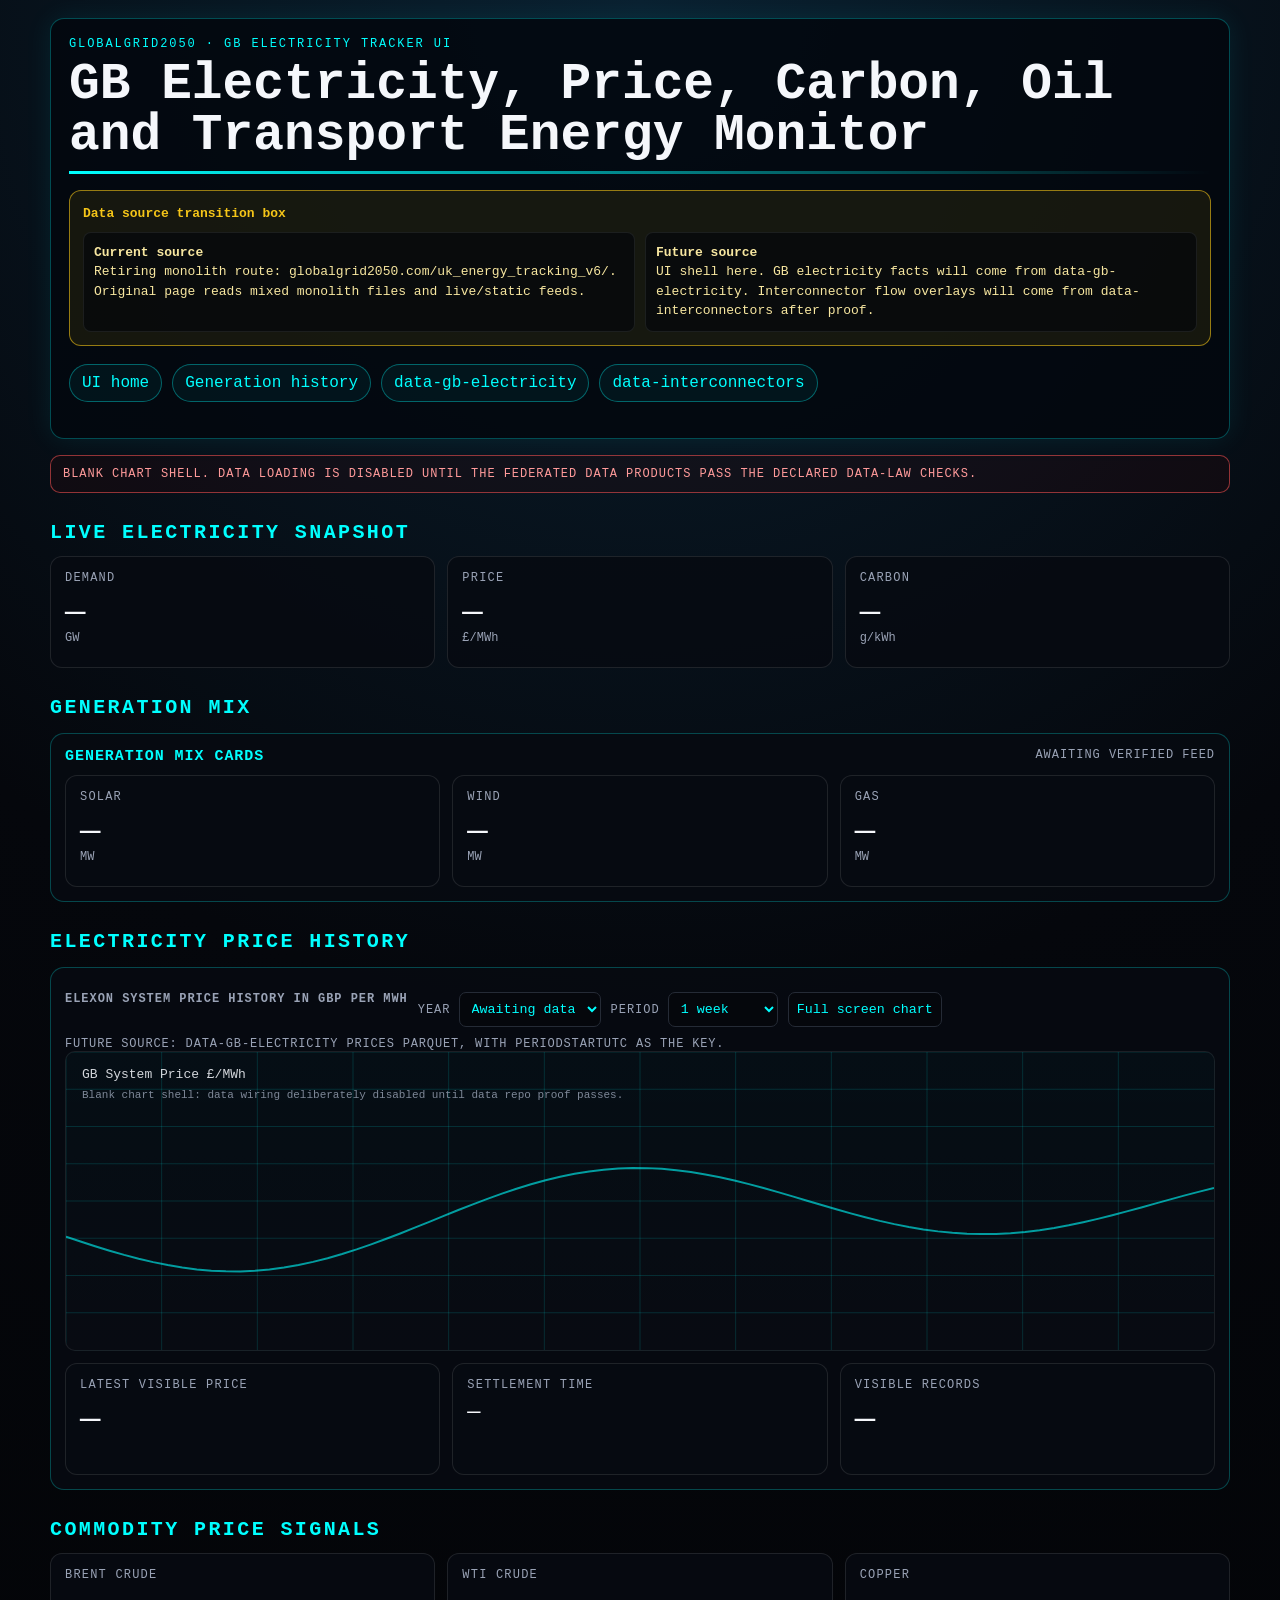
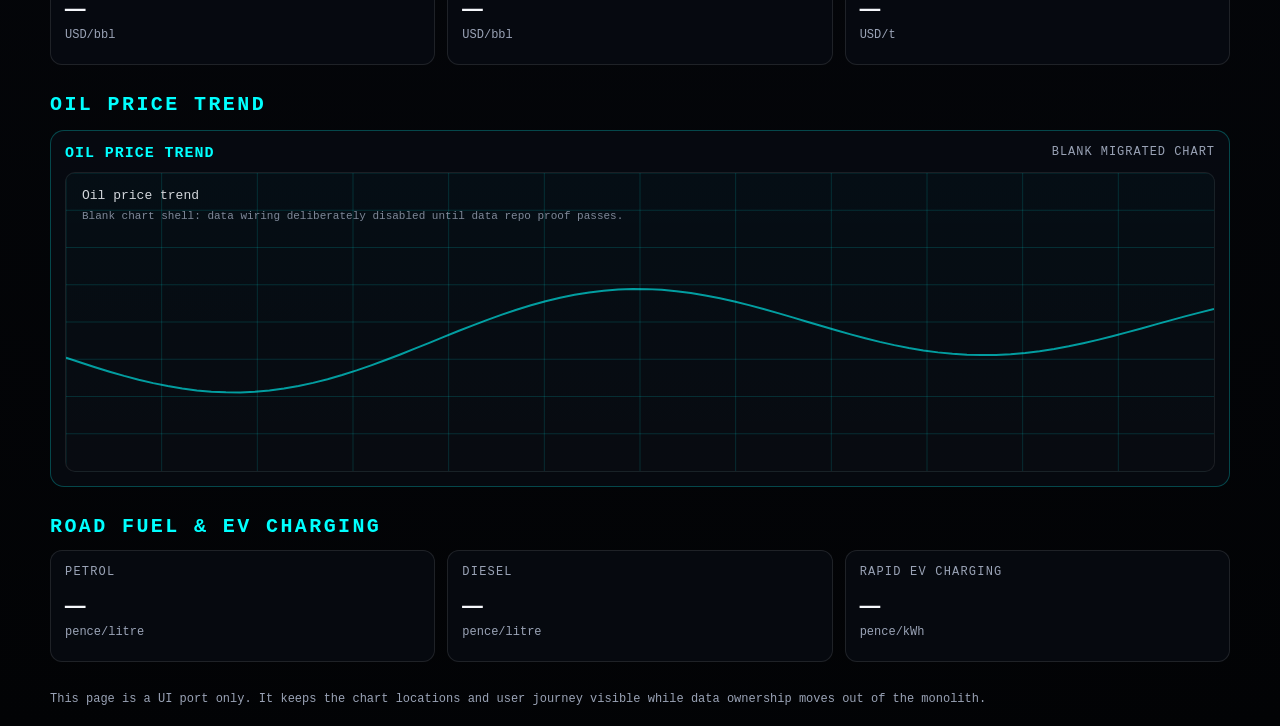
==== uk_energy_tracking_v6/index.html @ a50d373e "ui: port blank tracker page shell" ====
<!doctype html><html lang="en"><head><meta charset="utf-8"><meta name="viewport" content="width=device-width,initial-scale=1"><title>GB Electricity Tracker UI Shell</title><link rel="stylesheet" href="../assets/app.css"></head><body><main class="shell"><header class="hero"><div class="subtitle">GLOBALGRID2050 · GB ELECTRICITY TRACKER UI</div><h1 class="title">GB Electricity, Price, Carbon, Oil and Transport Energy Monitor</h1><div class="rule"></div><div class="source-box"><strong>Data source transition box</strong><div class="source-grid"><div class="source-card"><b>Current source</b><br>Retiring monolith route: globalgrid2050.com/uk_energy_tracking_v6/. Original page reads mixed monolith files and live/static feeds.</div><div class="source-card"><b>Future source</b><br>UI shell here. GB electricity facts will come from data-gb-electricity. Interconnector flow overlays will come from data-interconnectors after proof.</div></div></div><nav class="nav"><a href="../">UI home</a><a href="generation_history/">Generation history</a><a href="https://github.com/Ventusltd/data-gb-electricity">data-gb-electricity</a><a href="https://github.com/Ventusltd/data-interconnectors">data-interconnectors</a></nav></header><div class="status">Blank chart shell. Data loading is disabled until the federated data products pass the declared data-law checks.</div><section><h2 class="section-title">Live electricity snapshot</h2><div class="grid"><div class="card"><div class="label">Demand</div><div class="value">—</div><div class="unit">GW</div></div><div class="card"><div class="label">Price</div><div class="value">—</div><div class="unit">£/MWh</div></div><div class="card"><div class="label">Carbon</div><div class="value">—</div><div class="unit">g/kWh</div></div></div></section><section><h2 class="section-title">Generation Mix</h2><div class="chart-panel"><div class="chart-head"><strong>Generation mix cards</strong><span>awaiting verified feed</span></div><div class="grid"><div class="card"><div class="label">Solar</div><div class="value">—</div><div class="unit">MW</div></div><div class="card"><div class="label">Wind</div><div class="value">—</div><div class="unit">MW</div></div><div class="card"><div class="label">Gas</div><div class="value">—</div><div class="unit">MW</div></div></div></div></section><section><h2 class="section-title">Electricity Price History</h2><div class="chart-panel"><div class="controls"><strong>Elexon System Price history in GBP per MWh</strong><label>Year <select><option>Awaiting data</option></select></label><label>Period <select><option>1 week</option><option>1 month</option><option>12 months</option></select></label><button type="button">Full screen chart</button></div><div class="empty-note">Future source: data-gb-electricity prices Parquet, with periodStartUTC as the key.</div><div class="chart-placeholder"><canvas id="price-history-canvas" data-blank-chart="GB System Price £/MWh"></canvas></div><div class="grid" style="margin-top:12px"><div class="card"><div class="label">Latest visible price</div><div class="value">—</div></div><div class="card"><div class="label">Settlement time</div><div class="value" style="font-size:22px">—</div></div><div class="card"><div class="label">Visible records</div><div class="value">—</div></div></div></div></section><section><h2 class="section-title">Commodity Price Signals</h2><div class="grid"><div class="card"><div class="label">Brent crude</div><div class="value">—</div><div class="unit">USD/bbl</div></div><div class="card"><div class="label">WTI crude</div><div class="value">—</div><div class="unit">USD/bbl</div></div><div class="card"><div class="label">Copper</div><div class="value">—</div><div class="unit">USD/t</div></div></div></section><section><h2 class="section-title">Oil Price Trend</h2><div class="chart-panel"><div class="chart-head"><strong>Oil Price Trend</strong><span>blank migrated chart</span></div><div class="chart-placeholder"><canvas id="oil-trend-canvas" data-blank-chart="Oil price trend"></canvas></div></div></section><section><h2 class="section-title">Road Fuel & EV Charging</h2><div class="grid"><div class="card"><div class="label">Petrol</div><div class="value">—</div><div class="unit">pence/litre</div></div><div class="card"><div class="label">Diesel</div><div class="value">—</div><div class="unit">pence/litre</div></div><div class="card"><div class="label">Rapid EV charging</div><div class="value">—</div><div class="unit">pence/kWh</div></div></div></section><footer class="footer">This page is a UI port only. It keeps the chart locations and user journey visible while data ownership moves out of the monolith.</footer></main><script src="../assets/blank-charts.js"></script></body></html>
---- assets/app.css ----
:root{--bg:#05070c;--panel:#070b12;--panel2:#0a111c;--cyan:#00ffff;--muted:#9aa3b6;--text:#f5f7fb;--line:#252b36;--warn:#ff5555;--green:#00ff88;--amber:#f5c518}*{box-sizing:border-box}html,body{margin:0;min-height:100%;background:radial-gradient(circle at top,#0a2030 0,#05070c 42%,#020305 100%);color:var(--text);font-family:Courier New,Courier,monospace}body{padding:18px}.shell{max-width:1180px;margin:0 auto}.hero{border:1px solid rgba(0,255,255,.28);border-radius:14px;background:rgba(3,8,14,.86);padding:18px;box-shadow:0 0 28px rgba(0,255,255,.08)}.subtitle{color:var(--cyan);font-size:12px;letter-spacing:.16em;text-transform:uppercase}.title{font-size:clamp(28px,4vw,52px);line-height:1;margin:8px 0 10px}.rule{height:3px;background:linear-gradient(90deg,var(--cyan),transparent);margin:10px 0 16px}.source-box{border:1px solid rgba(245,197,24,.58);background:rgba(245,197,24,.08);border-radius:12px;padding:13px;margin:14px 0;color:#f8e7a0;font-size:13px;line-height:1.5}.source-box strong{color:var(--amber)}.source-grid{display:grid;grid-template-columns:1fr 1fr;gap:10px;margin-top:8px}.source-card{border:1px solid rgba(255,255,255,.08);border-radius:8px;padding:10px;background:rgba(5,7,12,.72)}a{color:var(--cyan)}.nav{display:flex;gap:10px;flex-wrap:wrap;margin:18px 0}.nav a{border:1px solid rgba(0,255,255,.35);border-radius:999px;padding:9px 12px;text-decoration:none;background:rgba(0,255,255,.05)}.status{margin:16px 0;padding:11px 12px;border:1px solid rgba(255,85,85,.55);border-radius:10px;color:#ff9a9a;background:rgba(80,0,0,.14);text-transform:uppercase;letter-spacing:.08em;font-size:12px}.section-title{color:var(--cyan);font-size:20px;letter-spacing:.12em;text-transform:uppercase;margin:28px 0 12px}.grid{display:grid;grid-template-columns:repeat(3,minmax(0,1fr));gap:12px}.card{border:1px solid rgba(255,255,255,.1);border-radius:12px;background:rgba(7,11,18,.88);padding:14px;min-height:112px}.label{color:var(--muted);font-size:12px;text-transform:uppercase;letter-spacing:.1em}.value{font-size:34px;margin-top:8px}.unit{color:var(--muted);font-size:12px}.chart-panel{border:1px solid rgba(0,255,255,.25);border-radius:14px;background:rgba(7,11,18,.88);padding:14px;margin:14px 0}.chart-head{display:flex;justify-content:space-between;gap:12px;align-items:flex-start;color:var(--muted);font-size:12px;text-transform:uppercase;letter-spacing:.08em;margin-bottom:10px}.chart-head strong{color:var(--cyan);font-size:15px}.chart-placeholder{height:300px;border:1px solid rgba(255,255,255,.08);border-radius:10px;background:linear-gradient(180deg,rgba(0,255,255,.025),rgba(255,255,255,.01));position:relative;overflow:hidden}.chart-placeholder canvas{width:100%;height:100%;display:block}.empty-note{color:var(--muted);font-size:12px;text-transform:uppercase;letter-spacing:.07em;margin-top:10px}.controls{display:flex;gap:10px;flex-wrap:wrap;margin:10px 0;color:var(--muted);font-size:12px;text-transform:uppercase;letter-spacing:.08em}.controls select,.controls input,.controls button{background:#05070c;color:var(--cyan);border:1px solid var(--line);border-radius:7px;padding:8px;font-family:inherit}.two{display:grid;grid-template-columns:1.2fr 1fr;gap:12px}.bars .row{display:grid;grid-template-columns:130px 1fr 90px;gap:8px;align-items:center;margin:8px 0;color:#d8deeb;font-size:12px}.track{height:9px;background:rgba(255,255,255,.08);border-radius:999px;overflow:hidden}.track i{display:block;height:100%;width:0;background:var(--cyan)}.footer{margin:28px 0 0;color:var(--muted);font-size:12px;line-height:1.5}@media(max-width:800px){body{padding:10px}.source-grid,.grid,.two{grid-template-columns:1fr}.chart-placeholder{height:260px}.bars .row{grid-template-columns:92px 1fr 76px}.value{font-size:28px}}
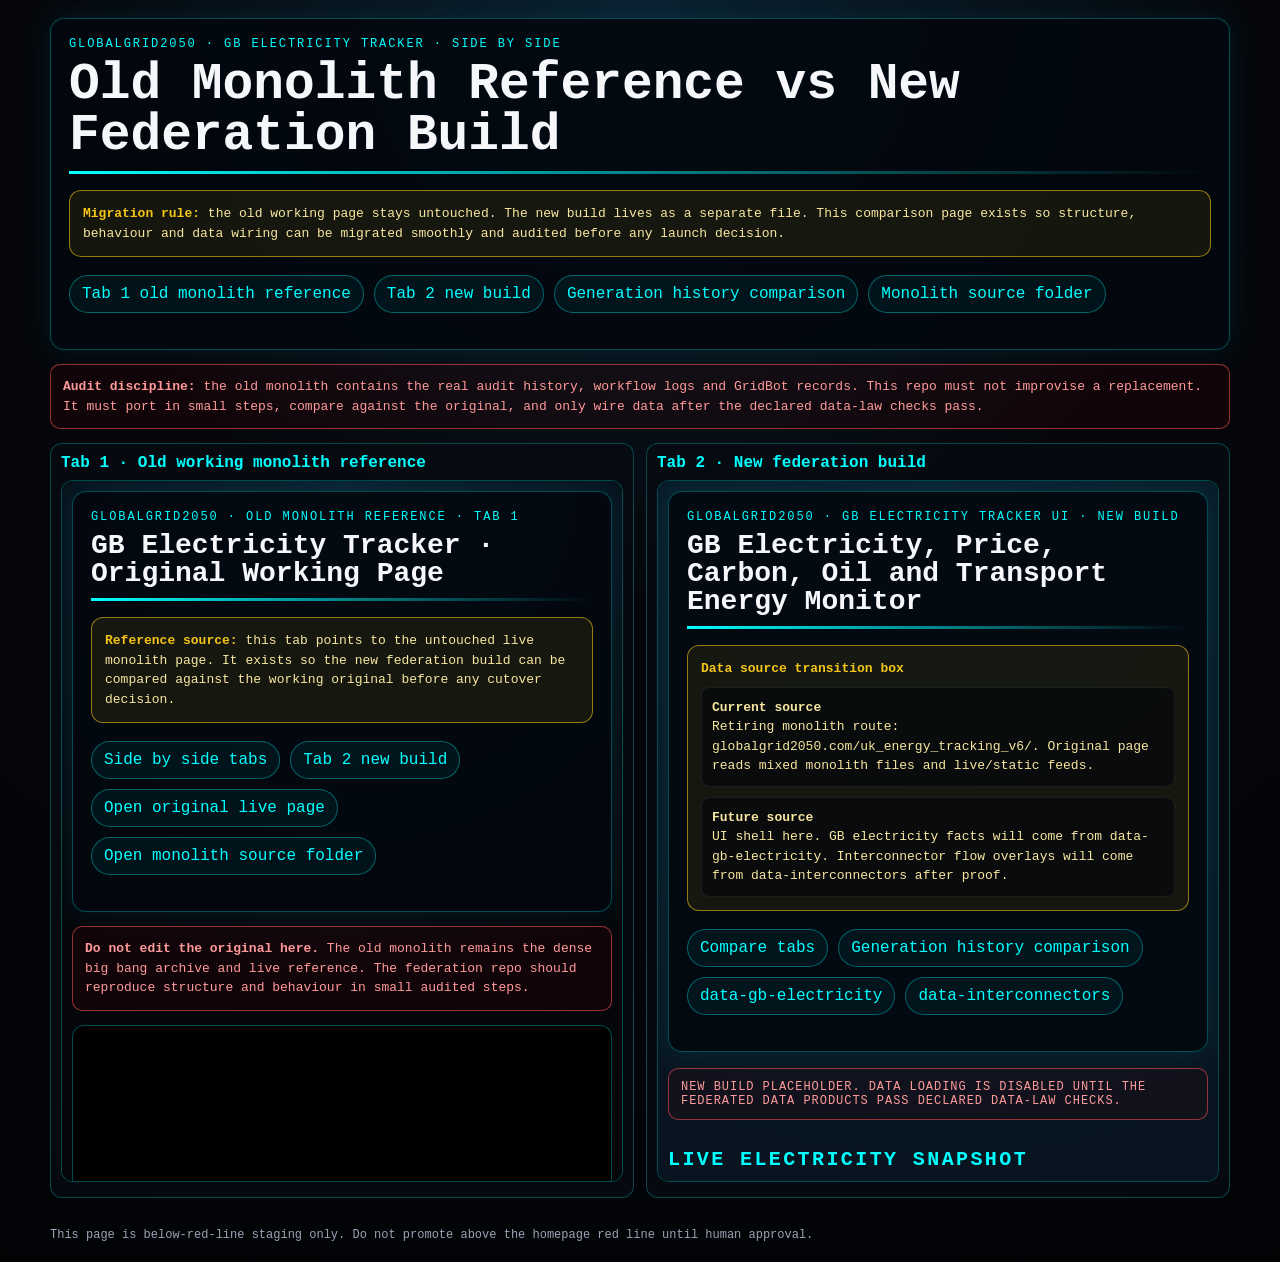
==== commit 4908d6bc: "ui: replace tracker shell with side-by-side comparison" ====
--- a/uk_energy_tracking_v6/index.html
+++ b/uk_energy_tracking_v6/index.html
@@ -1 +1,27 @@
-<!doctype html><html lang="en"><head><meta charset="utf-8"><meta name="viewport" content="width=device-width,initial-scale=1"><title>GB Electricity Tracker UI Shell</title><link rel="stylesheet" href="../assets/app.css"></head><body><main class="shell"><header class="hero"><div class="subtitle">GLOBALGRID2050 · GB ELECTRICITY TRACKER UI</div><h1 class="title">GB Electricity, Price, Carbon, Oil and Transport Energy Monitor</h1><div class="rule"></div><div class="source-box"><strong>Data source transition box</strong><div class="source-grid"><div class="source-card"><b>Current source</b><br>Retiring monolith route: globalgrid2050.com/uk_energy_tracking_v6/. Original page reads mixed monolith files and live/static feeds.</div><div class="source-card"><b>Future source</b><br>UI shell here. GB electricity facts will come from data-gb-electricity. Interconnector flow overlays will come from data-interconnectors after proof.</div></div></div><nav class="nav"><a href="../">UI home</a><a href="generation_history/">Generation history</a><a href="https://github.com/Ventusltd/data-gb-electricity">data-gb-electricity</a><a href="https://github.com/Ventusltd/data-interconnectors">data-interconnectors</a></nav></header><div class="status">Blank chart shell. Data loading is disabled until the federated data products pass the declared data-law checks.</div><section><h2 class="section-title">Live electricity snapshot</h2><div class="grid"><div class="card"><div class="label">Demand</div><div class="value">—</div><div class="unit">GW</div></div><div class="card"><div class="label">Price</div><div class="value">—</div><div class="unit">£/MWh</div></div><div class="card"><div class="label">Carbon</div><div class="value">—</div><div class="unit">g/kWh</div></div></div></section><section><h2 class="section-title">Generation Mix</h2><div class="chart-panel"><div class="chart-head"><strong>Generation mix cards</strong><span>awaiting verified feed</span></div><div class="grid"><div class="card"><div class="label">Solar</div><div class="value">—</div><div class="unit">MW</div></div><div class="card"><div class="label">Wind</div><div class="value">—</div><div class="unit">MW</div></div><div class="card"><div class="label">Gas</div><div class="value">—</div><div class="unit">MW</div></div></div></div></section><section><h2 class="section-title">Electricity Price History</h2><div class="chart-panel"><div class="controls"><strong>Elexon System Price history in GBP per MWh</strong><label>Year <select><option>Awaiting data</option></select></label><label>Period <select><option>1 week</option><option>1 month</option><option>12 months</option></select></label><button type="button">Full screen chart</button></div><div class="empty-note">Future source: data-gb-electricity prices Parquet, with periodStartUTC as the key.</div><div class="chart-placeholder"><canvas id="price-history-canvas" data-blank-chart="GB System Price £/MWh"></canvas></div><div class="grid" style="margin-top:12px"><div class="card"><div class="label">Latest visible price</div><div class="value">—</div></div><div class="card"><div class="label">Settlement time</div><div class="value" style="font-size:22px">—</div></div><div class="card"><div class="label">Visible records</div><div class="value">—</div></div></div></div></section><section><h2 class="section-title">Commodity Price Signals</h2><div class="grid"><div class="card"><div class="label">Brent crude</div><div class="value">—</div><div class="unit">USD/bbl</div></div><div class="card"><div class="label">WTI crude</div><div class="value">—</div><div class="unit">USD/bbl</div></div><div class="card"><div class="label">Copper</div><div class="value">—</div><div class="unit">USD/t</div></div></div></section><section><h2 class="section-title">Oil Price Trend</h2><div class="chart-panel"><div class="chart-head"><strong>Oil Price Trend</strong><span>blank migrated chart</span></div><div class="chart-placeholder"><canvas id="oil-trend-canvas" data-blank-chart="Oil price trend"></canvas></div></div></section><section><h2 class="section-title">Road Fuel & EV Charging</h2><div class="grid"><div class="card"><div class="label">Petrol</div><div class="value">—</div><div class="unit">pence/litre</div></div><div class="card"><div class="label">Diesel</div><div class="value">—</div><div class="unit">pence/litre</div></div><div class="card"><div class="label">Rapid EV charging</div><div class="value">—</div><div class="unit">pence/kWh</div></div></div></section><footer class="footer">This page is a UI port only. It keeps the chart locations and user journey visible while data ownership moves out of the monolith.</footer></main><script src="../assets/blank-charts.js"></script></body></html>+<!doctype html>
+<html lang="en">
+<head>
+<meta charset="utf-8">
+<meta name="viewport" content="width=device-width,initial-scale=1">
+<title>GB Electricity Tracker · Compare</title>
+<link rel="stylesheet" href="../assets/app.css">
+<style>.compare-grid{display:grid;grid-template-columns:1fr 1fr;gap:12px}.compare-frame{width:100%;height:78vh;border:1px solid rgba(0,255,255,.3);border-radius:12px;background:#000}.compare-card{border:1px solid rgba(0,255,255,.25);border-radius:12px;padding:10px;background:rgba(7,11,18,.88)}.compare-card h2{color:#00ffff;margin:0 0 8px;font-size:16px}.audit-note{border:1px solid rgba(255,85,85,.55);background:rgba(80,0,0,.18);color:#ff9999;border-radius:10px;padding:12px;margin:14px 0;font-size:13px;line-height:1.5}@media(max-width:1000px){.compare-grid{grid-template-columns:1fr}.compare-frame{height:72vh}}</style>
+</head>
+<body>
+<main class="shell">
+<header class="hero">
+<div class="subtitle">GLOBALGRID2050 · GB ELECTRICITY TRACKER · SIDE BY SIDE</div>
+<h1 class="title">Old Monolith Reference vs New Federation Build</h1>
+<div class="rule"></div>
+<div class="source-box"><strong>Migration rule:</strong> the old working page stays untouched. The new build lives as a separate file. This comparison page exists so structure, behaviour and data wiring can be migrated smoothly and audited before any launch decision.</div>
+<nav class="nav"><a href="monolith-reference.html">Tab 1 old monolith reference</a><a href="new-build.html">Tab 2 new build</a><a href="generation_history/">Generation history comparison</a><a href="https://github.com/Ventusltd/globalgrid2050/tree/main/uk_energy_tracking_v6">Monolith source folder</a></nav>
+</header>
+<div class="audit-note"><strong>Audit discipline:</strong> the old monolith contains the real audit history, workflow logs and GridBot records. This repo must not improvise a replacement. It must port in small steps, compare against the original, and only wire data after the declared data-law checks pass.</div>
+<section class="compare-grid">
+  <div class="compare-card"><h2>Tab 1 · Old working monolith reference</h2><iframe class="compare-frame" src="monolith-reference.html" title="Old monolith reference"></iframe></div>
+  <div class="compare-card"><h2>Tab 2 · New federation build</h2><iframe class="compare-frame" src="new-build.html" title="New federation build"></iframe></div>
+</section>
+<footer class="footer">This page is below-red-line staging only. Do not promote above the homepage red line until human approval.</footer>
+</main>
+</body>
+</html>
